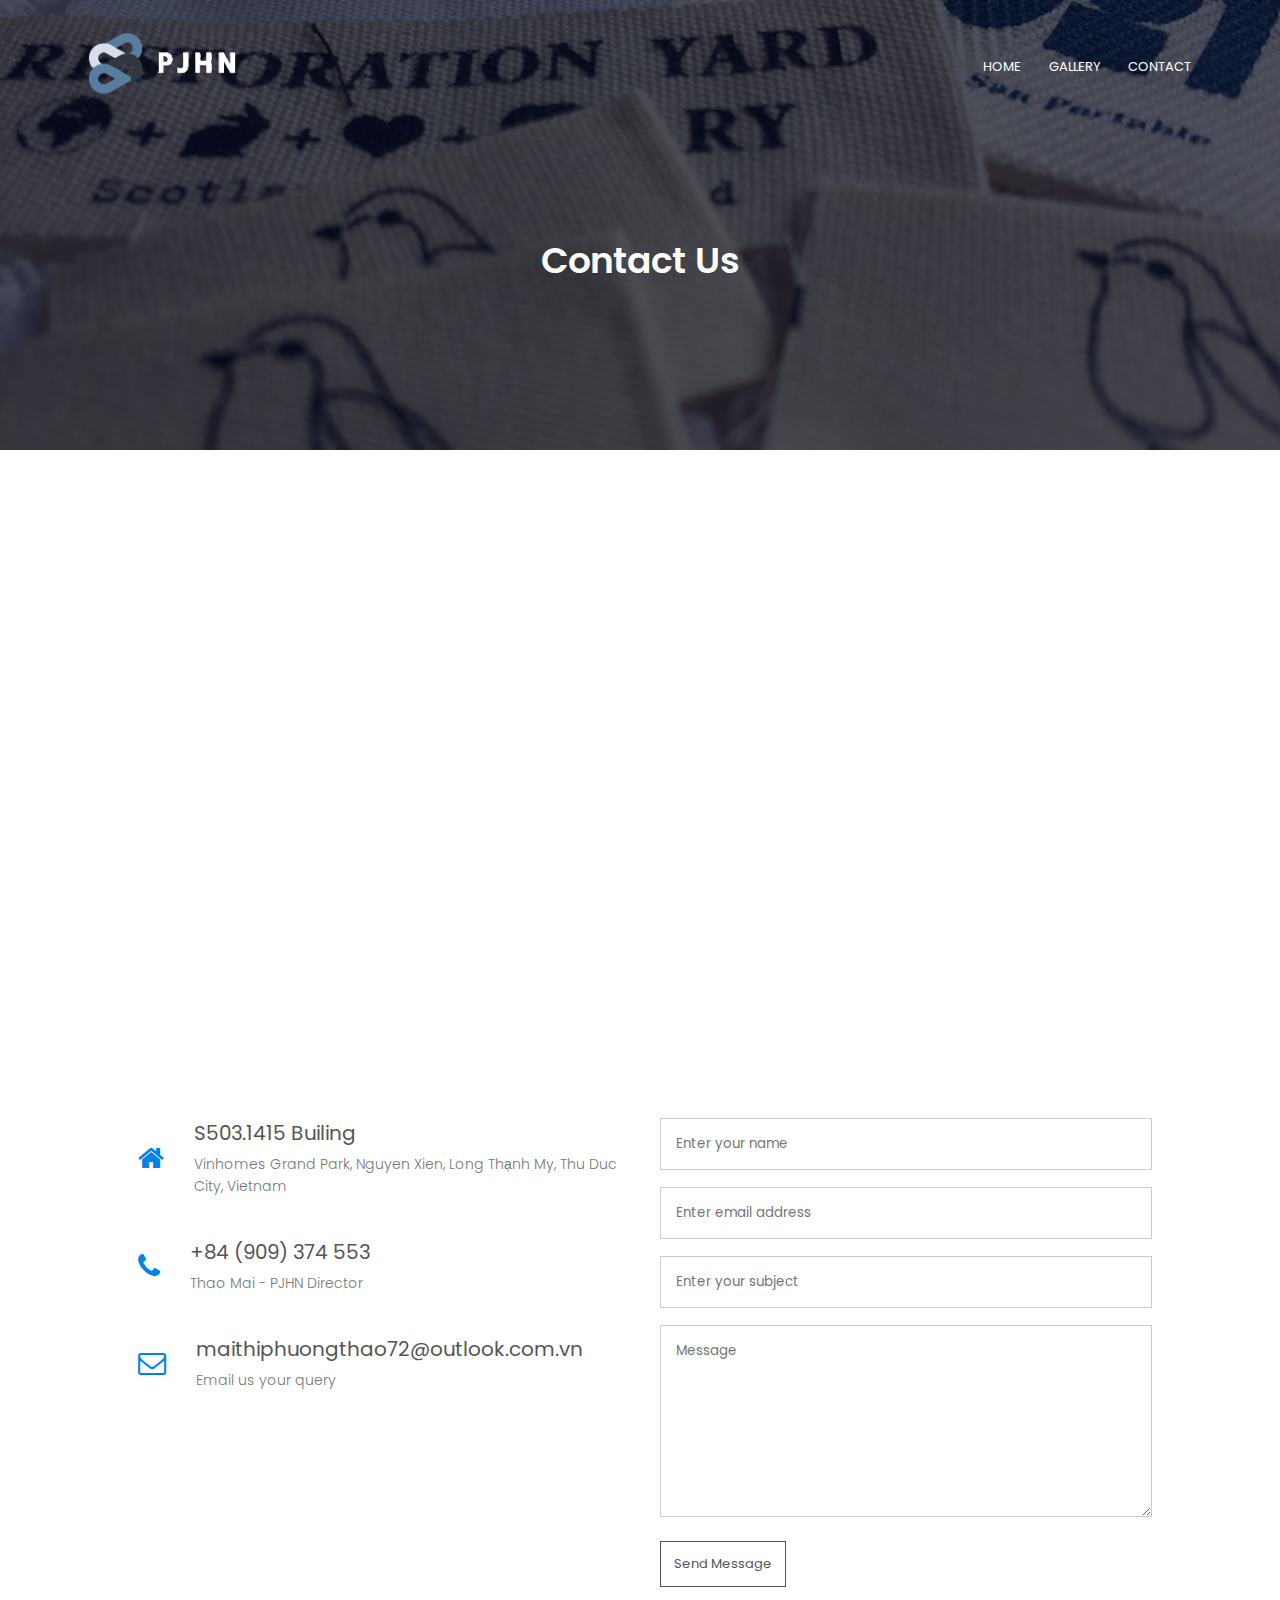
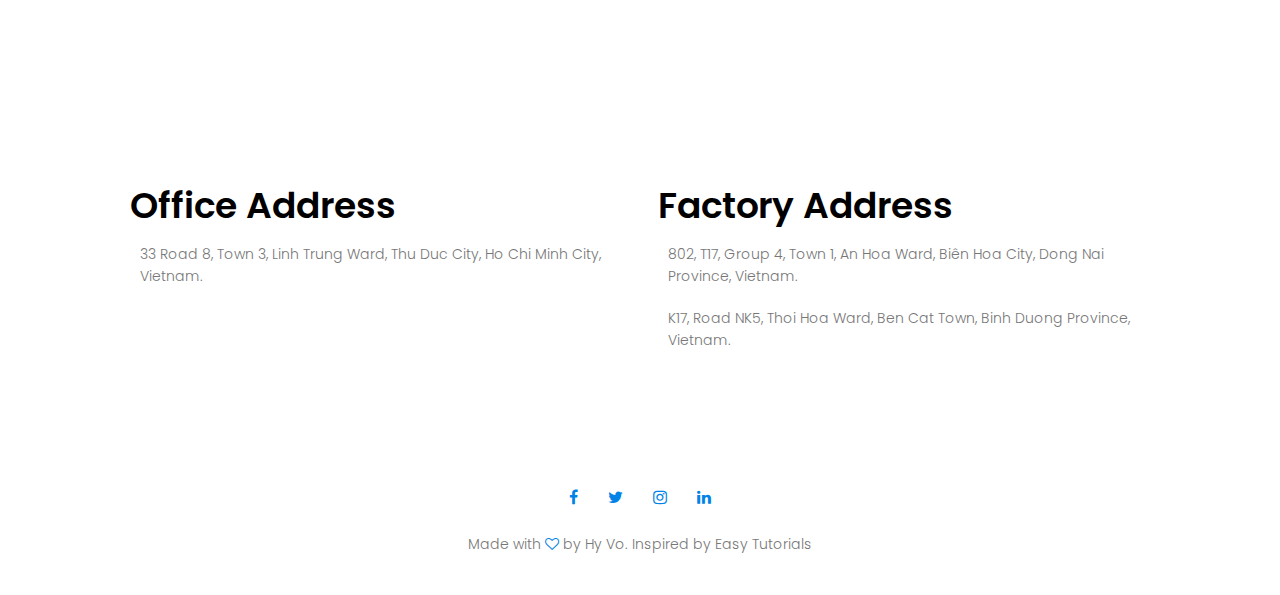
==== contact.html @ 3b238873 "Gallery and Contact pages" ====
<!DOCTYPE html>
<html lang="en">
<head>
    <meta charset="UTF-8">
    <meta http-equiv="X-UA-Compatible" content="IE=edge">
    <meta name="viewport" content="width=device-width, initial-scale=1.0">
    <title>PJHN</title>
    <link rel="stylesheet" href="style.css">
    <link rel="preconnect" href="https://fonts.googleapis.com">
    <link rel="preconnect" href="https://fonts.gstatic.com" crossorigin>
    <link href="https://fonts.googleapis.com/css2?family=Poppins:wght@100;200;300;400;600;700&display=swap" rel="stylesheet">
    <link rel="stylesheet" href="https://cdnjs.cloudflare.com/ajax/libs/font-awesome/4.7.0/css/font-awesome.min.css">
</head>
<body>
    <section class="sub-header">
        <nav>
            <a href="index.html"><img src="img/logo.png" alt=""></a>
            <div class="nav-links" id="navLinks">
                <i class="fa fa-times" onclick="hideMenu()"></i>
                <ul>
                    <li><a href="index.html">HOME</a></li>
                    <li><a href="gallery.html">GALLERY</a></li>
                    <li><a href="contact.html">CONTACT</a></li>
                </ul>
            </div>
            <i class="fa fa-bars" onclick="showMenu()"></i>
        </nav>
        <h1>Contact Us</h1>
    </section>

    <!---------- Location ---------->
    <section class="location">
        <iframe src="https://www.google.com/maps/embed?pb=!1m18!1m12!1m3!1d31349.0240084224!2d106.83120941546598!3d10.83975391744801!2m3!1f0!2f0!3f0!3m2!1i1024!2i768!4f13.1!3m3!1m2!1s0x317521be16ab8381%3A0x26a4b509d055bdd!2sS5.03%20VINHOMES%20GRAND%20PARK!5e0!3m2!1sen!2sca!4v1656804578476!5m2!1sen!2sca" width="600" height="450" style="border:0;" allowfullscreen="" loading="lazy" referrerpolicy="no-referrer-when-downgrade"></iframe>
    </section>

    <section class="contact-us">
        <div class="row">
            <div class="contact-col">
                <div>
                    <i class="fa fa-home"></i>
                    <span>
                        <h5>S503.1415 Builing</h5>
                        <p>Vinhomes Grand Park, Nguyen Xien, Long Thạnh My, Thu Duc City, Vietnam</p>
                    </span>
                </div>
                <div>
                    <i class="fa fa-phone"></i>
                    <span>
                        <h5>+84 (909) 374 553</h5>
                        <p>Thao Mai - PJHN Director</p>
                    </span>
                </div>
                <div>
                    <i class="fa fa-envelope-o"></i>
                    <span>
                        <h5>maithiphuongthao72@outlook.com.vn</h5>
                        <p>Email us your query</p>
                    </span>
                </div>
            </div>
            <div class="contact-col">
                <form action="form-handler.php" method="post">
                    <input type="text" name="name" placeholder="Enter your name" required>
                    <input type="text" name="email" placeholder="Enter email address" required>
                    <input type="text" name="subject" placeholder="Enter your subject" required>
                    <textarea rows="8" name="message" placeholder="Message" required></textarea>
                    <button type="submit" class="hero-btn red-btn">Send Message</button>
                </form>
            </div>
        </div>
    </section>

    <section class="about-us">
        <div class="row">
            <div class="about-col">
                <h1>Office Address</h1>
                <p>33 Road 8, Town 3, Linh Trung Ward, Thu Duc City, Ho Chi Minh City, Vietnam.</p>
            </div>
            <div class="about-col">
                <h1>Factory Address</h1>
                <p>802, T17, Group 4, Town 1, An Hoa Ward, Biên Hoa City, Dong Nai Province, Vietnam.</p>
                <p>K17, Road NK5, Thoi Hoa Ward, Ben Cat Town, Binh Duong Province, Vietnam.</p>
            </div>
        </div>
    </section>

    <!---------- Footer ---------->
    <section class="footer">
        <div class="icons">
            <i class="fa fa-facebook"></i>
            <i class="fa fa-twitter"></i>
            <i class="fa fa-instagram"></i>
            <i class="fa fa-linkedin"></i>
        </div>
        <p>Made with <i class="fa fa-heart-o"></i> by Hy Vo. Inspired by Easy Tutorials</p>
    </section>
    <script>
        var navLinks = document.getElementById("navLinks");

        function showMenu(){
            navLinks.style.right = "0";
        }

        function hideMenu(){
            navLinks.style.right = "-200px";
        }
    </script>
</body>
</html>
---- style.css ----
* {
    margin: 0;
    padding: 0;
    font-family: 'Poppins', sans-serif;
}

.header {
    min-height: 100vh;
    width: 100%;
    background-image: linear-gradient(rgba(4,9,30,0.7),rgba(4,9,30,0.7)),url(img/wallpaper.jpg);
    background-position: center;
    background-size: cover;
    position: relative;
}

nav {
    display: flex;
    padding: 2% 6%;
    justify-content: space-between;
    align-items: center;
}

nav img {
    width: 150px;
    padding: 5px 10px;
}

.nav-links {
    flex: 1;
    text-align: right;
}

.nav-links ul li {
    list-style: none;
    display: inline-block;
    padding: 8px 12px;
    position: relative;
}

.nav-links ul li a {
    color: #fff;
    text-decoration: none;
    font-size: 13px;
}

.nav-links ul li::after {
    content: '';
    width: 0%;
    height: 2px;
    background: #0082e6;
    display: block;
    margin: auto;
    transition: 0.5s;
}

.nav-links ul li:hover::after {
    width: 100%;
}

.text-box {
    width: 90%;
    color: #fff;
    position: absolute;
    top: 50%;
    left: 50%;
    transform: translate(-50%,-50%);
    text-align: center;
}

.text-box h1 {
    font-size: 62px;
}

.text-box p {
    margin: 10px 0 40px;
    font-size: 14px;
    color: #fff;
}

.hero-btn {
    display: inline-block;
    text-decoration: none;
    color: #fff;
    border: 1px solid #fff;
    padding: 12px 13px;
    font-size: 13px;
    background: transparent;
    position: relative;
    cursor: pointer;
}

.hero-btn:hover {
    border: 1px solid #0082e6;
    background: #0082e6;
    transition: 1s;
}

nav .fa {
    display: none;
}

@media(max-width: 700px){
    nav img {
        width: 75px;
        padding: 5px 10px;
    }

    .text-box h1 {
        font-size: 20px;
    }

    .nav-links ul li {
        display: block;
    }

    .nav-links {
        position: fixed;
        background: #0082e6;
        height: 100vh;
        width: 200px;
        top: 0;
        right: -200px;
        text-align: left;
        z-index: 2;
        transition: 1s;
    }

    nav .fa {
        display: block;
        color: #fff;
        margin: 10px;
        font-size: 22px;
        cursor: pointer;
    }

    .nav-links ul {
        padding: 30px;
    }
}

/*---------- Courses ----------*/

.course {
    width: 80%;
    margin: auto;
    text-align: center;
    padding-top: 100px;
}

h1 {
    font-size: 36px;
    font-weight: 600;
}

p {
    color: #777;
    font-size: 14px;
    font-weight: 300;
    line-height: 22px;
    padding: 10px;
}

.row {
    margin-top: 5%;
    display: flex;
    justify-content: space-between;
}

.course-col {
    flex-basis: 31%;
    background: #badcfb;
    border-radius: 10px;
    margin-bottom: 5%;
    padding: 20px 12px;
    box-sizing: border-box;
    transition: 0.5s;
}

h3 {
    text-align: center;
    font-weight: 600;
    margin: 10px 0;
}

.course-col:hover {
    box-shadow: 0 0 20px 0px rgba(0,0,0,0.2);
}

@media(max-width: 700px) {
    .row {
        flex-direction: column;
    }
}

/*---------- Location ----------*/
.location {
    width: 80%;
    margin: auto;
    text-align: center;
    padding-top: 60px;
}

.location .row {
    justify-content: space-evenly;
}

.location-col {
    flex-basis: 32%;
    border-radius: 10px;
    margin-bottom: 30px;
    position: relative;
    overflow: hidden;
}

.location-col img {
    width: 100%;
    display: block;
}

.layer {
    background: transparent;
    height: 100%;
    width: 100%;
    position: absolute;
    top: 0;
    left: 0;
    transition: 0.5s;
}

.layer:hover {
    background: #0082e6;
}

.layer h3 {
    width: 100%;
    font-weight: 500;
    color: #fff;
    font-size: 26px;
    bottom: 0;
    left: 50%;
    transform: translateX(-50%);
    position: absolute;
    transition: 0.5s;
}

.layer:hover h3 {
    bottom: 47%;
    opacity: 1;
}

/*---------- Branding ----------*/
.branding {
    width: 80%;
    margin: auto;
    text-align: center;
    padding-top: 100px;
}

.branding-col {
    flex-basis: 31%;
    border-radius: 10px;
    margin-bottom: 5%;
    text-align: left;
}

.branding-col img {
    width: 100%;
    border-radius: 10px;
    transition: 0.5s;
}

.branding-col p {
    padding: 0;
}

.branding-col h3 {
    margin-top: 16px;
    margin-bottom: 15px;
    text-align: center;
}

.branding-col img:hover {
    box-shadow: 0 0 20px 0px rgba(0,0,0,0.2);
}

/*---------- Intergrated ----------*/
.integrated {
    width: 80%;
    margin: auto;
    text-align: center;
    padding-top: 100px;
}

.integrated .row {
    justify-content: space-evenly;
}

.integrated-col {
    flex-basis: 31%;
    border-radius: 10px;
    margin-bottom: 5%;
    text-align: left;
}

.integrated-col img {
    width: 100%;
    border-radius: 10px;
    transition: 0.5s;
}

.integrated-col p {
    padding: 0;
}

.integrated-col h3 {
    margin-top: 16px;
    margin-bottom: 15px;
    text-align: center;
}

.integrated-col img:hover {
    box-shadow: 0 0 20px 0px rgba(0,0,0,0.2);
}

/*---------- Packaging ----------*/
.packaging {
    width: 80%;
    margin: auto;
    text-align: center;
    padding-top: 100px;
}

.packaging-col {
    flex-basis: 31%;
    border-radius: 10px;
    margin-bottom: 5%;
    text-align: left;
}

.packaging-col img {
    width: 80%;
    border-radius: 10px;
    transition: 0.5s;
}

.packaging-col p {
    padding: 0;
}

.packaging-col h3 {
    margin-top: 16px;
    margin-bottom: 15px;
    text-align: left;
}

.packaging-col img:hover {
    box-shadow: 0 0 20px 0px rgba(0,0,0,0.2);
}

/*---------- In-Printing ----------*/
.inprinting {
    width: 80%;
    margin: auto;
    text-align: center;
    padding-top: 100px;
}

.inprinting-col {
    flex-basis: 100%;
    border-radius: 10px;
    margin-bottom: 5%;
    text-align: left;
}

.inprinting-col img {
    width: 100%;
    border-radius: 10px;
    transition: 0.5s;
}

.inprinting-col p {
    padding: 0;
}

.inprinting-col h3 {
    margin-top: 16px;
    margin-bottom: 15px;
    text-align: center;
}

.inprinting-col img:hover {
    box-shadow: 0 0 20px 0px rgba(0,0,0,0.2);
}

/*---------- Testimonials ----------*/
.testimonials {
    width: 80%;
    margin: auto;
    padding-top: 100px;
    text-align: center;
}

.testimonial-col {
    flex-basis: 44%;
    border-radius: 10px;
    margin-bottom: 5%;
    text-align: left;
    background: #badcfb;
    padding: 25px;
    cursor: pointer;
    display: flex;
}

.testimonial-col img{
    height: 40px;
    margin-left: 5px;
    margin-right: 30px;
    border-radius: 50%;
}

.testimonial-col p {
    padding: 0;
}

.testimonial-col h3 {
    margin-top: 15px;
    text-align: left;
}

.testimonial-col .fa {
    color: #f44336;
}

@media(max-width: 700px) {
    .testimonial-col img {
        margin-left: 0px;
        margin-right: 15px;
    }
}

/*---------- Call To Action ----------*/
.cta {
    margin: 100px auto;
    width: 80%;
    background-image: linear-gradient(rgba(0,0,0,0.7),rgba(0,0,0,0.7)),url(eduford_img/banner2.jpg);
    background-position: center;
    background-size: cover;
    border-radius: 10px;
    text-align: center;
    padding: 100px 0;
}

.cta h1 {
    color: #fff;
    margin-bottom: 40px;
    padding: 0;
}

@media(max-width: 700px) {
    .cta h1 {
        font-size: 24px;
    }
}

/*---------- Footer ----------*/
.footer {
    width: 100%;
    text-align: center;
    padding: 30px 0;
}

.footer h4 {
    margin-bottom: 25px;
    margin-top: 20px;
    font-weight: 600;
}

.icons .fa {
    color: #0082e6;
    margin: 0 13px;
    cursor: pointer;
    padding: 18px 0;
}

.fa-heart-o {
    color: #0082e6;
}

/*---------- About Us Page ----------*/
.sub-header {
    height: 50vh;
    width: 100%;
    background-image: linear-gradient(rgba(4,9,30,0.7),rgba(4,9,30,0.7)),url(img/wallpaper.jpg);
    background-position: center;
    background-size: cover;
    text-align: center;
    color: #fff;
}

.sub-header h1 {
    margin-top: 100px;
}

.about-us {
    width: 80%;
    margin: auto;
    padding-top: 80px;
    padding-bottom: 50px;
}

.about-col {
    flex-basis: 48%;
    padding: 30px 2px;
}

@media(max-width: 700px){
    .sub-header h1 {
        font-size: 20px;
    }
}

/*---------- Contact Page ----------*/
.location {
    width: 80%;
    margin: auto;
    padding: 80px 0;
}

.location iframe {
    width: 100%;
}

.contact-us {
    width: 80%;
    margin: auto;
}

.contact-col {
    flex-basis: 48%;
    margin-bottom: 30px;
}

.contact-col div {
    display: flex;
    align-items: center;
    margin-bottom: 40px;
}

.contact-col div .fa {
    font-size: 28px;
    color: #0082e6;
    margin: 10px;
    margin-right: 30px;
}

.contact-col div p {
    padding: 0;
}

.contact-col div h5 {
    font-size: 20px;
    margin-bottom: 5px;
    color: #555;
    font-weight: 400;
}

.contact-col input, .contact-col textarea {
    width: 100%;
    padding: 15px;
    margin-bottom: 17px;
    outline: none;
    border: 1px solid #ccc;
    box-sizing: border-box;
}

.contact-col button {
    color: #555;
    border-color: #555;
}
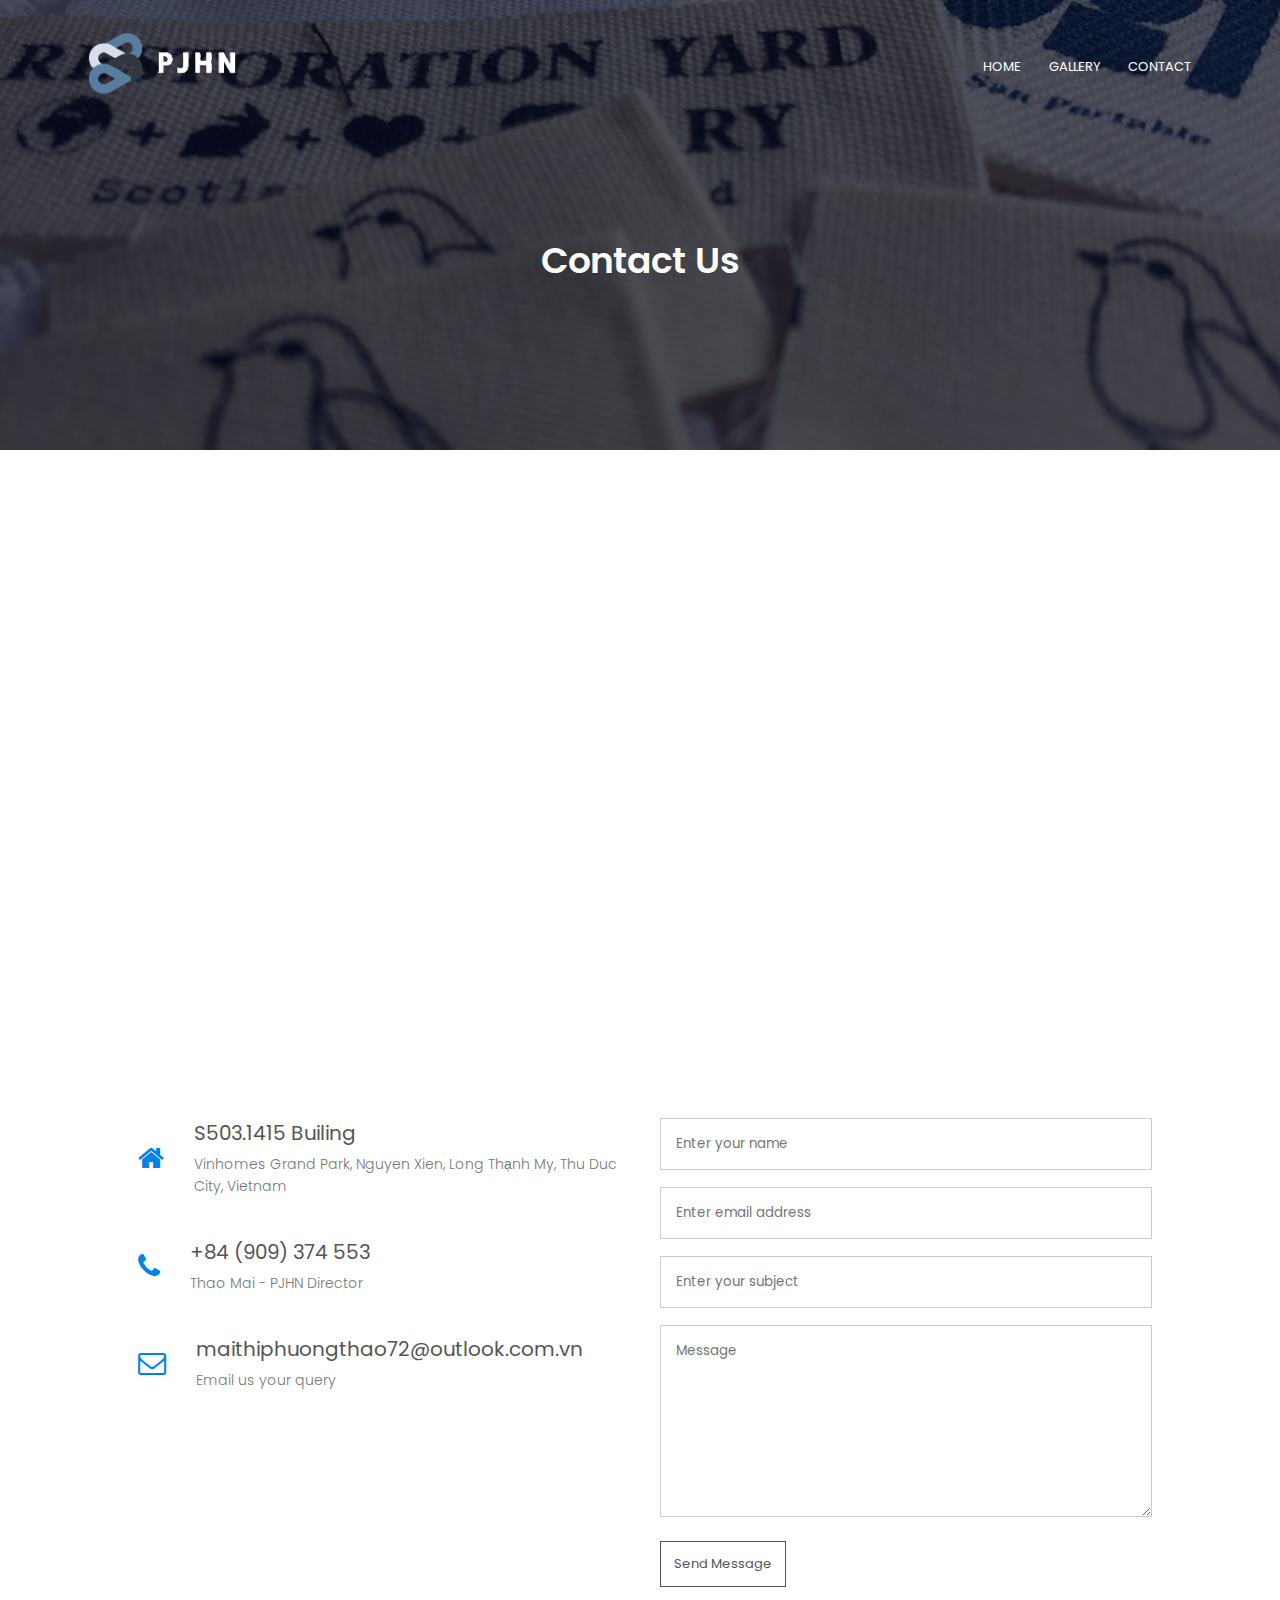
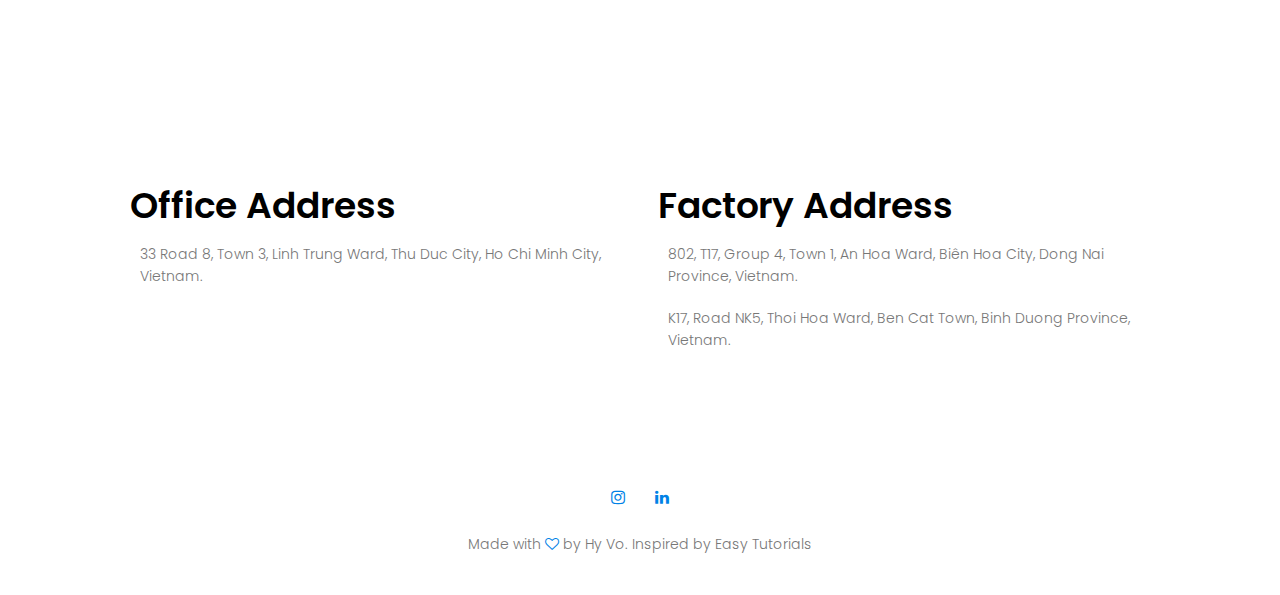
==== commit c837de53: "Update footer" ====
--- a/contact.html
+++ b/contact.html
@@ -87,10 +87,8 @@
     <!---------- Footer ---------->
     <section class="footer">
         <div class="icons">
-            <i class="fa fa-facebook"></i>
-            <i class="fa fa-twitter"></i>
-            <i class="fa fa-instagram"></i>
-            <i class="fa fa-linkedin"></i>
+            <a href="https://www.instagram.com/hyvogia/"><i class="fa fa-instagram"></i></a>
+            <a href="https://www.linkedin.com/in/hy-vo-8a0843227/"><i class="fa fa-linkedin"></i></a>
         </div>
         <p>Made with <i class="fa fa-heart-o"></i> by Hy Vo. Inspired by Easy Tutorials</p>
     </section>
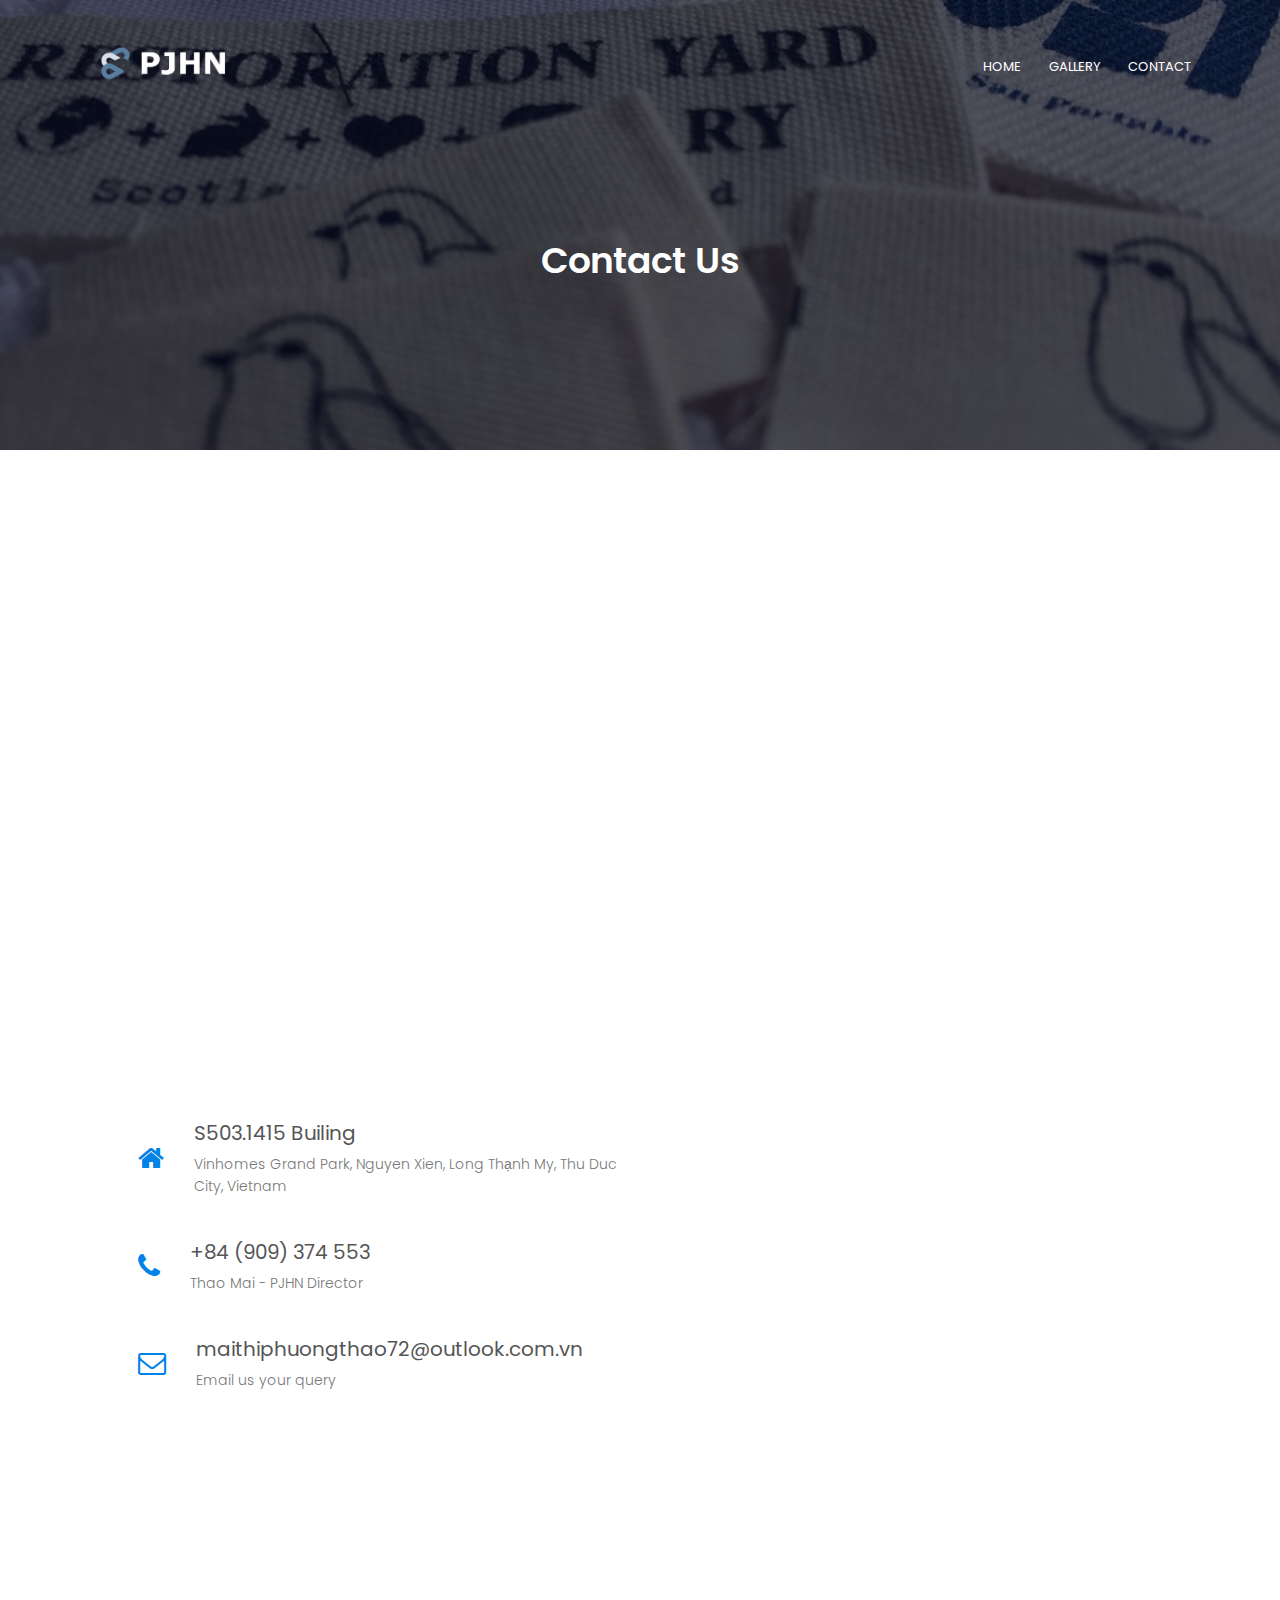
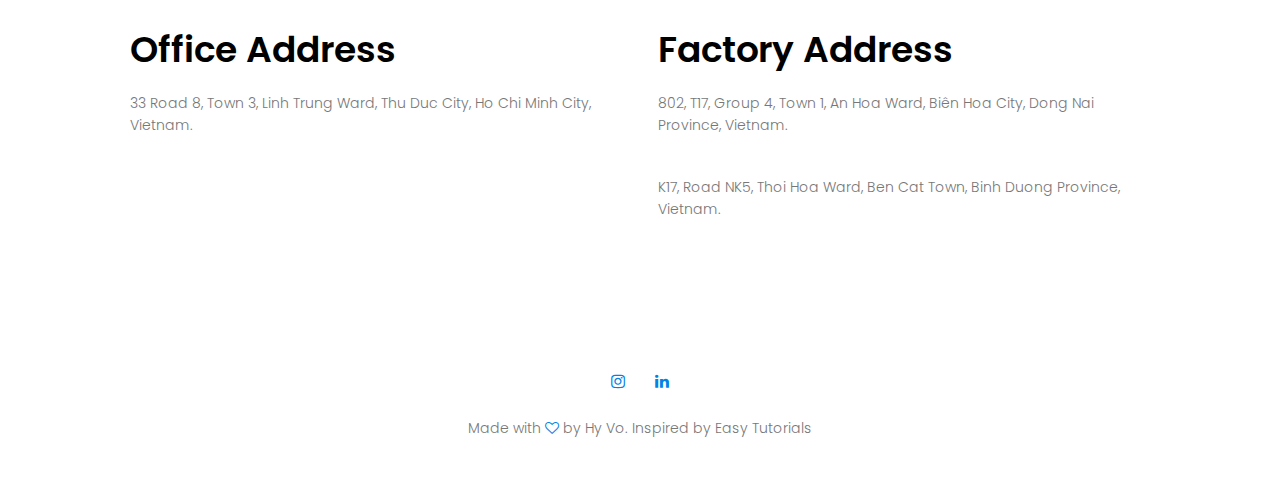
==== commit 5f62957a: "New images & about page" ====
--- a/contact.html
+++ b/contact.html
@@ -5,6 +5,7 @@
     <meta http-equiv="X-UA-Compatible" content="IE=edge">
     <meta name="viewport" content="width=device-width, initial-scale=1.0">
     <title>PJHN</title>
+    <link rel="shortcut icon" href="img/icon.png" type="image/x-icon">
     <link rel="stylesheet" href="style.css">
     <link rel="preconnect" href="https://fonts.googleapis.com">
     <link rel="preconnect" href="https://fonts.gstatic.com" crossorigin>
@@ -59,13 +60,14 @@
                 </div>
             </div>
             <div class="contact-col">
-                <form action="form-handler.php" method="post">
+                <!--<form action="form-handler.php" method="post">
                     <input type="text" name="name" placeholder="Enter your name" required>
                     <input type="text" name="email" placeholder="Enter email address" required>
                     <input type="text" name="subject" placeholder="Enter your subject" required>
                     <textarea rows="8" name="message" placeholder="Message" required></textarea>
                     <button type="submit" class="hero-btn red-btn">Send Message</button>
-                </form>
+                </form>-->
+                
             </div>
         </div>
     </section>
--- a/style.css
+++ b/style.css
@@ -257,16 +257,19 @@
 }
 
 .branding-col {
+    background-color: rgb(200, 210, 230);
     flex-basis: 31%;
     border-radius: 10px;
     margin-bottom: 5%;
-    text-align: left;
+    text-align: center;
+    padding: 20px 5px;
 }
 
 .branding-col img {
-    width: 100%;
-    border-radius: 10px;
-    transition: 0.5s;
+    width: 90%;
+    border-radius: 10px;
+    transition: 0.5s;
+    margin: 2% 0%;
 }
 
 .branding-col p {
@@ -296,16 +299,19 @@
 }
 
 .integrated-col {
+    background-color: rgb(200, 210, 230);
     flex-basis: 31%;
     border-radius: 10px;
     margin-bottom: 5%;
-    text-align: left;
+    text-align: center;
+    padding: 20px 5px;
 }
 
 .integrated-col img {
-    width: 100%;
-    border-radius: 10px;
-    transition: 0.5s;
+    width: 90%;
+    border-radius: 10px;
+    transition: 0.5s;
+    margin: 2% 0%;
 }
 
 .integrated-col p {
@@ -330,17 +336,25 @@
     padding-top: 100px;
 }
 
+.packaging .row {
+    justify-content: space-evenly;
+}
+
 .packaging-col {
+    background-color: rgb(200, 210, 230);
     flex-basis: 31%;
     border-radius: 10px;
     margin-bottom: 5%;
-    text-align: left;
+    text-align: center;
+    padding: 20px 5px;
 }
 
 .packaging-col img {
-    width: 80%;
-    border-radius: 10px;
-    transition: 0.5s;
+    width: 90%;
+    border-radius: 10px;
+    transition: 0.5s;
+    margin-top: 30px;
+    margin: 2% 0%;
 }
 
 .packaging-col p {
@@ -350,7 +364,7 @@
 .packaging-col h3 {
     margin-top: 16px;
     margin-bottom: 15px;
-    text-align: left;
+    text-align: center;
 }
 
 .packaging-col img:hover {
@@ -513,6 +527,18 @@
     padding: 30px 2px;
 }
 
+.about-col img {
+    width: 100%;
+}
+
+.about-col h1 {
+    padding-top: 0;
+}
+
+.about-col p {
+    padding: 15px 0 25px;
+}
+
 @media(max-width: 700px){
     .sub-header h1 {
         font-size: 20px;
